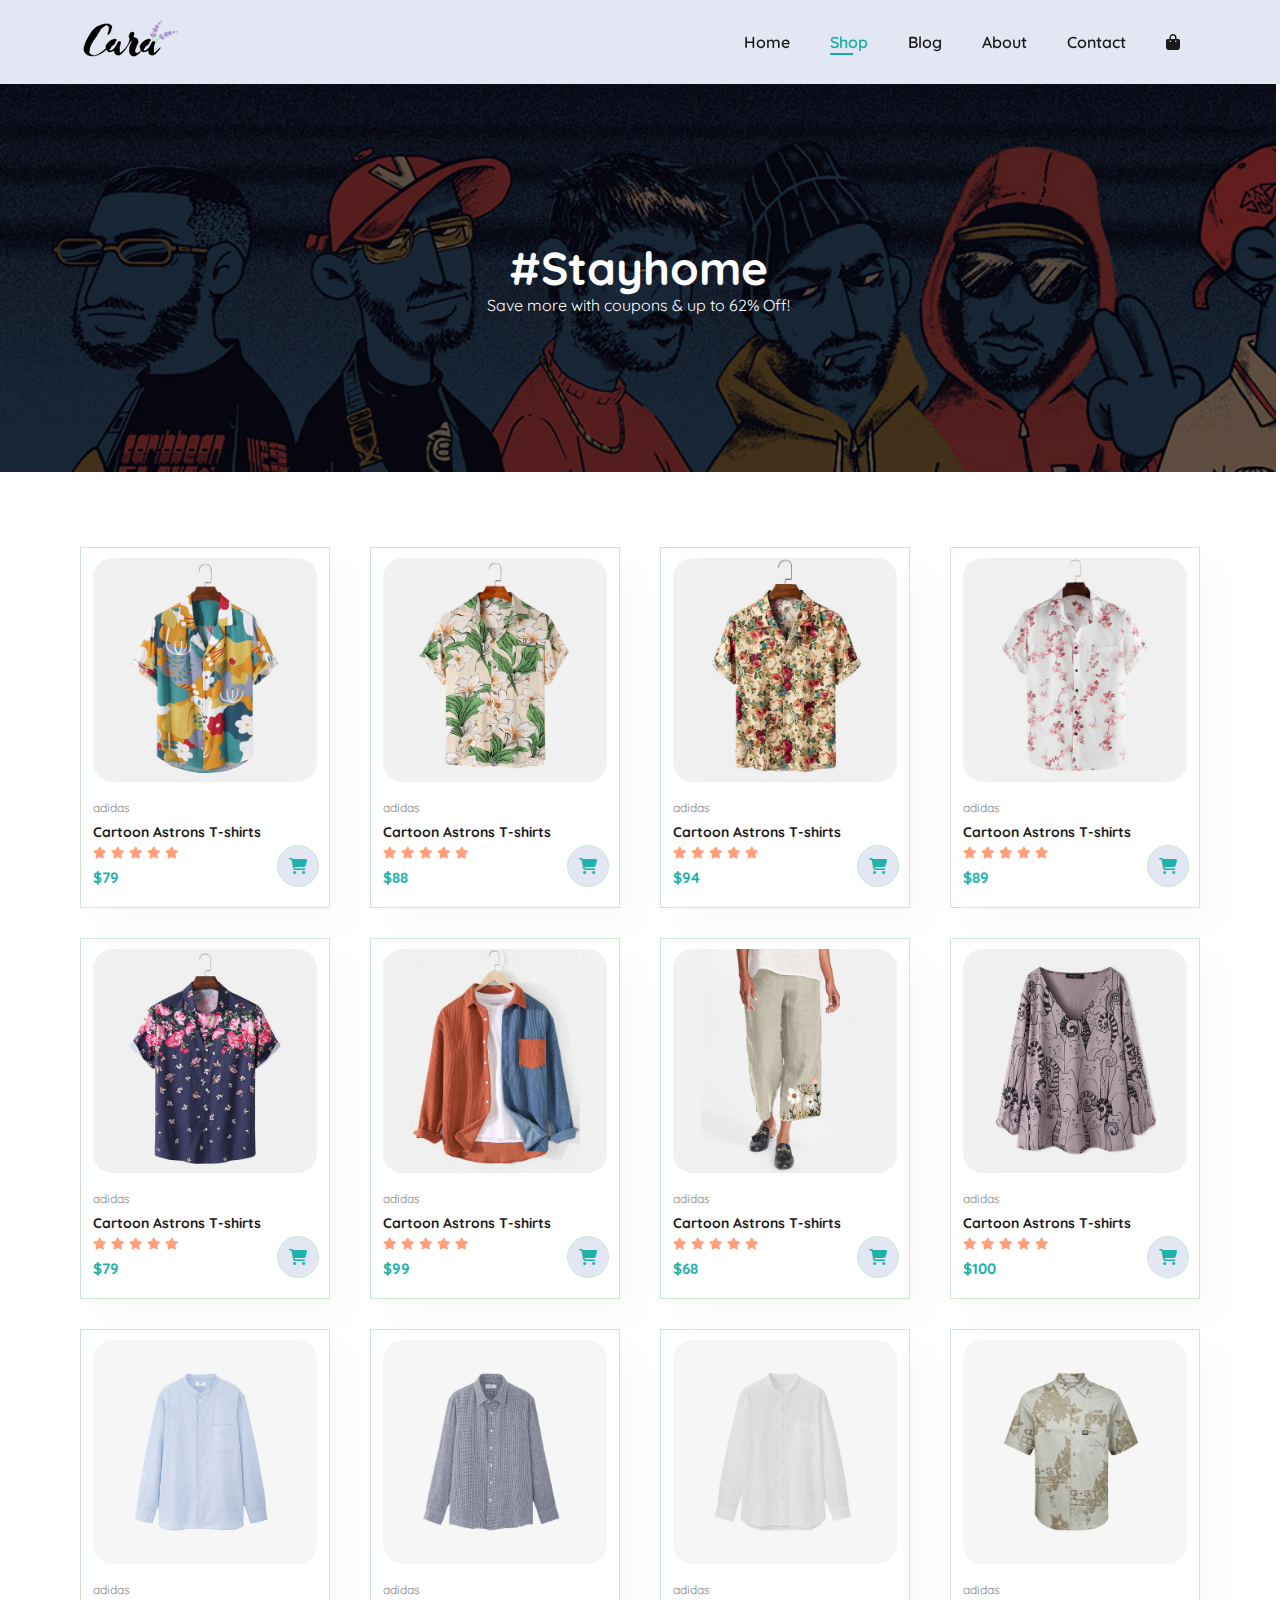
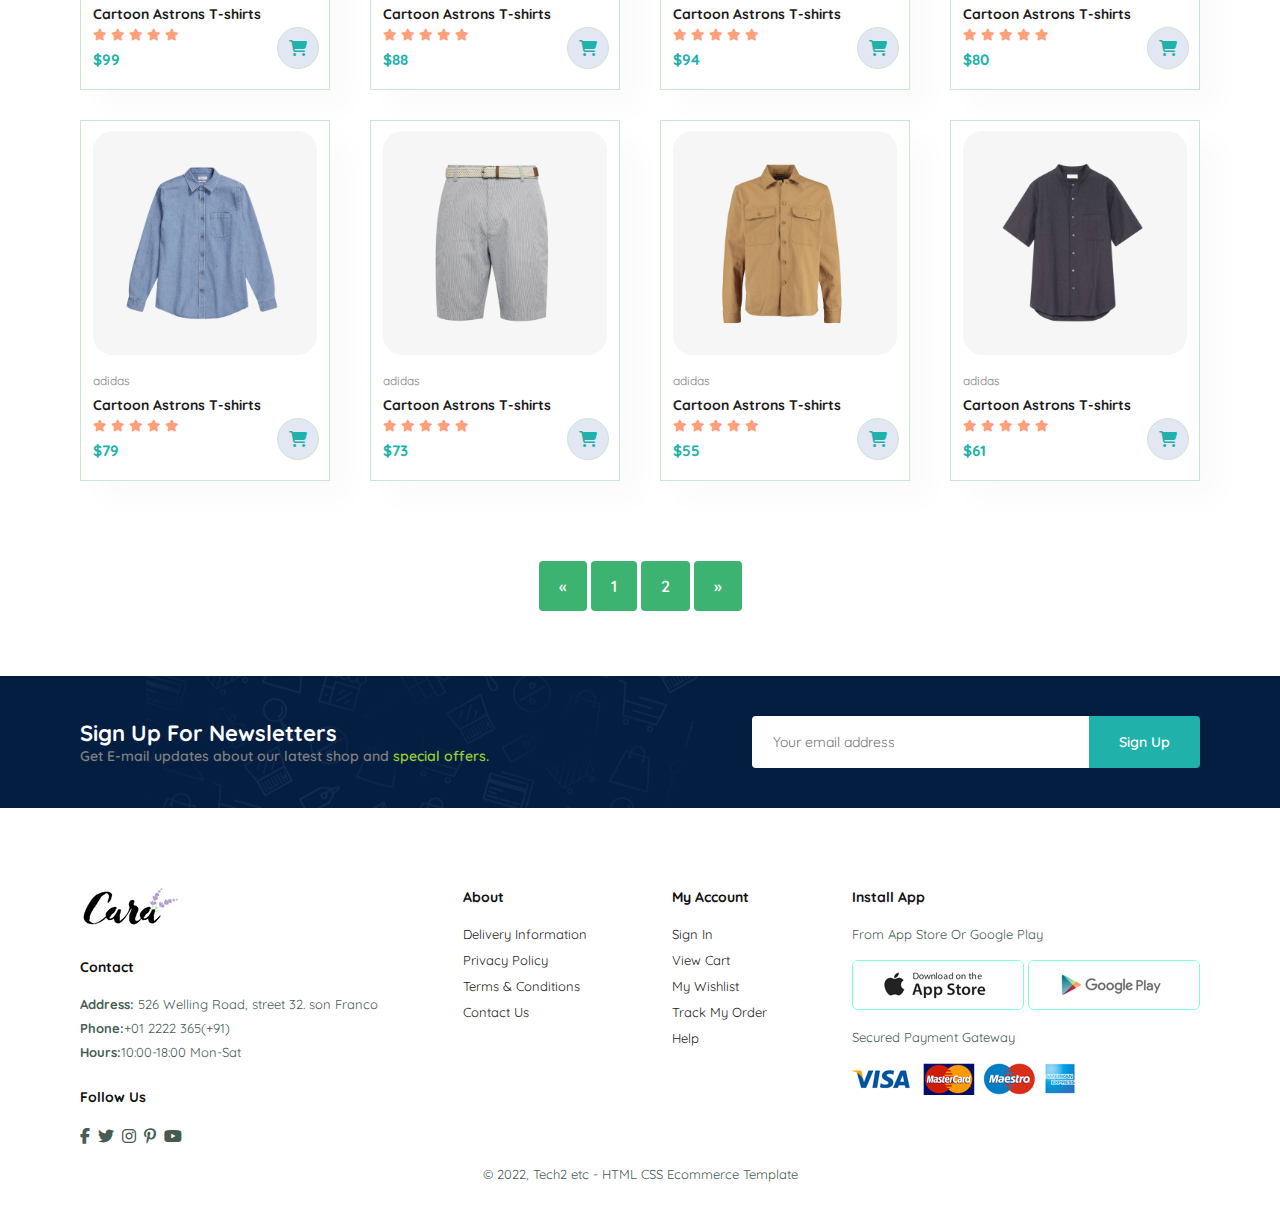
==== shop.html @ 48167051 "five" ====
<!DOCTYPE html>
<html lang="en">
  <head>
    <meta charset="UTF-8" />
    <meta http-equiv="X-UA-Compatible" content="IE=edge" />
    <meta name="viewport" content="width=device-width, initial-scale=1.0" />
    <title>Ecommerce Site</title>
    <link
      rel="stylesheet"
      href="https://cdnjs.cloudflare.com/ajax/libs/font-awesome/6.2.1/css/all.min.css"
    />
    <link rel="stylesheet" href="style.css" />
  </head>
  <body>
    <!-- header start-->
    <section id="header">
      <a href="#"><img src="img/logo.png" class="logo" alt="" /></a>
      <div>
        <ul id="navbar">
          <li><a href="index.html">Home</a></li>
          <li><a class="active" href="shop.html">Shop</a></li>
          <li><a href="blog.html">Blog</a></li>
          <li><a href="about.html">About</a></li>
          <li><a href="contact.html">Contact</a></li>
          <li>
            <a id="lg-bag" href="cart.html"
              ><i class="fa fa-bag-shopping"></i>
            </a>
          </li>
          <a href="#" id="close"><i class="fa fa-close"></i></a>
        </ul>
      </div>

      <div id="mobile">
        <a href="cart.html"><i class="fa fa-bag-shopping"></i> </a>
        <i id="bar" class="fas fa-outdent"></i>
      </div>
    </section>
    <!--header end-->

    <!--home start-->
    <section id="page-header">
      <h2>#Stayhome</h2>
      <p>Save more with coupons & up to 62% Off!</p>
    </section>
    <!--home end-->
    <!--feature product start-->
    <section id="product1" class="section-p1">
      <div class="pro-container">
        <div class="pro" onclick="window.location.href='singleproduct.html'; ">
          <img src="img/products/f1.jpg" alt="" />
          <div class="des">
            <span>adidas</span>
            <h5>Cartoon Astrons T-shirts</h5>
            <div class="star">
              <i class="fas fa-star"></i>
              <i class="fas fa-star"></i>
              <i class="fas fa-star"></i>
              <i class="fas fa-star"></i>
              <i class="fas fa-star"></i>
            </div>
            <h4>$79</h4>
          </div>
          <a href="#"><i class="fa-solid fa-cart-shopping cart"></i></a>
        </div>
        <div class="pro">
          <img src="img/products/f2.jpg" alt="" />
          <div class="des">
            <span>adidas</span>
            <h5>Cartoon Astrons T-shirts</h5>
            <div class="star">
              <i class="fas fa-star"></i>
              <i class="fas fa-star"></i>
              <i class="fas fa-star"></i>
              <i class="fas fa-star"></i>
              <i class="fas fa-star"></i>
            </div>
            <h4>$88</h4>
          </div>
          <a href="#"><i class="fa-solid fa-cart-shopping cart"></i></a>
        </div>
        <div class="pro">
          <img src="img/products/f3.jpg" alt="" />
          <div class="des">
            <span>adidas</span>
            <h5>Cartoon Astrons T-shirts</h5>
            <div class="star">
              <i class="fas fa-star"></i>
              <i class="fas fa-star"></i>
              <i class="fas fa-star"></i>
              <i class="fas fa-star"></i>
              <i class="fas fa-star"></i>
            </div>
            <h4>$94</h4>
          </div>
          <a href="#"><i class="fa-solid fa-cart-shopping cart"></i></a>
        </div>
        <div class="pro">
          <img src="img/products/f4.jpg" alt="" />
          <div class="des">
            <span>adidas</span>
            <h5>Cartoon Astrons T-shirts</h5>
            <div class="star">
              <i class="fas fa-star"></i>
              <i class="fas fa-star"></i>
              <i class="fas fa-star"></i>
              <i class="fas fa-star"></i>
              <i class="fas fa-star"></i>
            </div>
            <h4>$89</h4>
          </div>
          <a href="#"><i class="fa-solid fa-cart-shopping cart"></i></a>
        </div>
        <div class="pro">
          <img src="img/products/f5.jpg" alt="" />
          <div class="des">
            <span>adidas</span>
            <h5>Cartoon Astrons T-shirts</h5>
            <div class="star">
              <i class="fas fa-star"></i>
              <i class="fas fa-star"></i>
              <i class="fas fa-star"></i>
              <i class="fas fa-star"></i>
              <i class="fas fa-star"></i>
            </div>
            <h4>$79</h4>
          </div>
          <a href="#"><i class="fa-solid fa-cart-shopping cart"></i></a>
        </div>
        <div class="pro">
          <img src="img/products/f6.jpg" alt="" />
          <div class="des">
            <span>adidas</span>
            <h5>Cartoon Astrons T-shirts</h5>
            <div class="star">
              <i class="fas fa-star"></i>
              <i class="fas fa-star"></i>
              <i class="fas fa-star"></i>
              <i class="fas fa-star"></i>
              <i class="fas fa-star"></i>
            </div>
            <h4>$99</h4>
          </div>
          <a href="#"><i class="fa-solid fa-cart-shopping cart"></i></a>
        </div>
        <div class="pro">
          <img src="img/products/f7.jpg" alt="" />
          <div class="des">
            <span>adidas</span>
            <h5>Cartoon Astrons T-shirts</h5>
            <div class="star">
              <i class="fas fa-star"></i>
              <i class="fas fa-star"></i>
              <i class="fas fa-star"></i>
              <i class="fas fa-star"></i>
              <i class="fas fa-star"></i>
            </div>
            <h4>$68</h4>
          </div>
          <a href="#"><i class="fa-solid fa-cart-shopping cart"></i></a>
        </div>
        <div class="pro">
          <img src="img/products/f8.jpg" alt="" />
          <div class="des">
            <span>adidas</span>
            <h5>Cartoon Astrons T-shirts</h5>
            <div class="star">
              <i class="fas fa-star"></i>
              <i class="fas fa-star"></i>
              <i class="fas fa-star"></i>
              <i class="fas fa-star"></i>
              <i class="fas fa-star"></i>
            </div>
            <h4>$100</h4>
          </div>
          <a href="#"><i class="fa-solid fa-cart-shopping cart"></i></a>
        </div>

        <div class="pro">
          <img src="img/products/n1.jpg" alt="" />
          <div class="des">
            <span>adidas</span>
            <h5>Cartoon Astrons T-shirts</h5>
            <div class="star">
              <i class="fas fa-star"></i>
              <i class="fas fa-star"></i>
              <i class="fas fa-star"></i>
              <i class="fas fa-star"></i>
              <i class="fas fa-star"></i>
            </div>
            <h4>$99</h4>
          </div>
          <a href="#"><i class="fa-solid fa-cart-shopping cart"></i></a>
        </div>
        <div class="pro">
          <img src="img/products/n2.jpg" alt="" />
          <div class="des">
            <span>adidas</span>
            <h5>Cartoon Astrons T-shirts</h5>
            <div class="star">
              <i class="fas fa-star"></i>
              <i class="fas fa-star"></i>
              <i class="fas fa-star"></i>
              <i class="fas fa-star"></i>
              <i class="fas fa-star"></i>
            </div>
            <h4>$88</h4>
          </div>
          <a href="#"><i class="fa-solid fa-cart-shopping cart"></i></a>
        </div>
        <div class="pro">
          <img src="img/products/n3.jpg" alt="" />
          <div class="des">
            <span>adidas</span>
            <h5>Cartoon Astrons T-shirts</h5>
            <div class="star">
              <i class="fas fa-star"></i>
              <i class="fas fa-star"></i>
              <i class="fas fa-star"></i>
              <i class="fas fa-star"></i>
              <i class="fas fa-star"></i>
            </div>
            <h4>$94</h4>
          </div>
          <a href="#"><i class="fa-solid fa-cart-shopping cart"></i></a>
        </div>
        <div class="pro">
          <img src="img/products/n4.jpg" alt="" />
          <div class="des">
            <span>adidas</span>
            <h5>Cartoon Astrons T-shirts</h5>
            <div class="star">
              <i class="fas fa-star"></i>
              <i class="fas fa-star"></i>
              <i class="fas fa-star"></i>
              <i class="fas fa-star"></i>
              <i class="fas fa-star"></i>
            </div>
            <h4>$80</h4>
          </div>
          <a href="#"><i class="fa-solid fa-cart-shopping cart"></i></a>
        </div>
        <div class="pro">
          <img src="img/products/n5.jpg" alt="" />
          <div class="des">
            <span>adidas</span>
            <h5>Cartoon Astrons T-shirts</h5>
            <div class="star">
              <i class="fas fa-star"></i>
              <i class="fas fa-star"></i>
              <i class="fas fa-star"></i>
              <i class="fas fa-star"></i>
              <i class="fas fa-star"></i>
            </div>
            <h4>$79</h4>
          </div>
          <a href="#"><i class="fa-solid fa-cart-shopping cart"></i></a>
        </div>
        <div class="pro">
          <img src="img/products/n6.jpg" alt="" />
          <div class="des">
            <span>adidas</span>
            <h5>Cartoon Astrons T-shirts</h5>
            <div class="star">
              <i class="fas fa-star"></i>
              <i class="fas fa-star"></i>
              <i class="fas fa-star"></i>
              <i class="fas fa-star"></i>
              <i class="fas fa-star"></i>
            </div>
            <h4>$73</h4>
          </div>
          <a href="#"><i class="fa-solid fa-cart-shopping cart"></i></a>
        </div>
        <div class="pro">
          <img src="img/products/n7.jpg" alt="" />
          <div class="des">
            <span>adidas</span>
            <h5>Cartoon Astrons T-shirts</h5>
            <div class="star">
              <i class="fas fa-star"></i>
              <i class="fas fa-star"></i>
              <i class="fas fa-star"></i>
              <i class="fas fa-star"></i>
              <i class="fas fa-star"></i>
            </div>
            <h4>$55</h4>
          </div>
          <a href="#"><i class="fa-solid fa-cart-shopping cart"></i></a>
        </div>
        <div class="pro">
          <img src="img/products/n8.jpg" alt="" />
          <div class="des">
            <span>adidas</span>
            <h5>Cartoon Astrons T-shirts</h5>
            <div class="star">
              <i class="fas fa-star"></i>
              <i class="fas fa-star"></i>
              <i class="fas fa-star"></i>
              <i class="fas fa-star"></i>
              <i class="fas fa-star"></i>
            </div>
            <h4>$61</h4>
          </div>
          <a href="#"><i class="fa-solid fa-cart-shopping cart"></i></a>
        </div>
      </div>
    </section>
    <!--feature product end-->
    <!--pagination start-->
    <section id="pagination" class="section-p1">
      <a href="#">&laquo;</a>
      <a href="#">1</a>
      <a href="#">2</a>
      <a href="#">&raquo;</a>
    </section>
    <!--pagination end-->
    <!--News latter start-->
    <section id="newsletter" class="section-p1 section-m1">
      <div class="newstext">
        <h4>Sign Up For Newsletters</h4>
        <p>
          Get E-mail updates about our latest shop and
          <span>special offers.</span>
        </p>
      </div>
      <div class="form">
        <input type="text" placeholder="Your email address" />
        <button class="normal">Sign Up</button>
      </div>
    </section>
    <!--News latter end-->
    <!--footer start-->
    <footer class="section-p1">
      <div class="col">
        <img class="logo" src="img/logo.png" alt="" />
        <h4>Contact</h4>
        <p><strong>Address:</strong> 526 Welling Road, street 32. son Franco</p>
        <p><strong>Phone:</strong>+01 2222 365(+91)</p>
        <p><strong>Hours:</strong>10:00-18:00 Mon-Sat</p>
        <div class="follow">
          <h4>Follow Us</h4>
          <div class="icon">
            <i class="fab fa-facebook-f"></i>
            <i class="fab fa-twitter"></i>
            <i class="fab fa-instagram"></i>
            <i class="fab fa-pinterest-p"></i>
            <i class="fab fa-youtube"></i>
          </div>
        </div>
      </div>

      <div class="col">
        <h4>About</h4>
        <a href="#">Delivery Information</a>
        <a href="#">Privacy Policy</a>
        <a href="#">Terms & Conditions</a>
        <a href="#">Contact Us</a>
      </div>
      <div class="col">
        <h4>My Account</h4>
        <a href="#">Sign In</a>
        <a href="#">View Cart</a>
        <a href="#">My Wishlist</a>
        <a href="#">Track My Order</a>
        <a href="#">Help</a>
      </div>

      <div class="col install">
        <h4>Install App</h4>
        <p>From App Store Or Google Play</p>
        <div class="row">
          <img src="img/pay/app.jpg" alt="" />
          <img src="img/pay/play.jpg" alt="" />
        </div>
        <p>Secured Payment Gateway</p>
        <img src="img/pay/pay.png" alt="" />
      </div>

      <div class="copyright">
        <p>&copy; 2022, Tech2 etc - HTML CSS Ecommerce Template</p>
      </div>
    </footer>
    <!--footer end-->

    <script src="script.js"></script>
  </body>
</html>
---- style.css ----
@import url("https://fonts.googleapis.com/css2?family=Quicksand:wght@300;400;500;600;700&family=Roboto:ital,wght@0,100;0,300;0,400;0,500;0,700;0,900;1,100;1,300;1,400;1,500;1,700;1,900&display=swap");
* {
  margin: 0;
  padding: 0;
  box-shadow: border-box;
  font-family: "Quicksand", sans-serif;
}
h1 {
  font-size: 50px;
  line-height: 64px;
  color: rgb(16, 16, 16);
}

h2 {
  font-size: 46px;
  line-height: 54px;
  color: rgb(16, 16, 16);
}
h4 {
  font-size: 20px;
  color: rgb(16, 16, 16);
}
h6 {
  font-weight: 700;
  font-size: 12px;
}
p {
  font-size: 16px;
  color: rgb(69, 93, 83);
}
.section-p1 {
  padding: 40px 80px;
}
.section-m1 {
  margin: 40px 0;
}
button.normal {
  font-size: 14px;
  font-weight: 600;
  padding: 15px 30px;
  color: black;
  background-color: white;
  border-radius: 4px;
  cursor: pointer;
  border: none;
  outline: none;
  transition: 0.2s;
}
button.white {
  font-size: 13px;
  font-weight: 600;
  padding: 11px 18px;
  color: white;
  background-color: transparent;
  cursor: pointer;
  border: 1px solid white;
  outline: none;
  transition: 0.2s;
}
body {
  width: 100%;
}
/*header start*/
#header {
  display: flex;
  align-items: center;
  justify-content: space-between;
  padding: 20px 80px;
  background-color: rgb(227, 230, 243);
  box-shadow: 0 5px 15px rgba(0, 0, 0, 0.06);
  z-index: 999;
  position: sticky;
  top: 0;
  left: 0;
}
#navbar {
  display: flex;
  align-items: center;
  justify-content: center;
}
#navbar li {
  list-style: none;
  padding: 0 20px;
  position: relative;
}
#navbar li a {
  text-decoration: none;
  font-size: 16px;
  font-weight: 600;
  color: rgb(26, 26, 26);
  transition: 0.3s ease;
}
#navbar li a:hover,
#navbar li a.active {
  color: rgb(23, 171, 161);
}
#navbar li a.active::after,
#navbar li a:hover::after {
  content: "";
  height: 2px;
  width: 30%;
  background: rgb(23, 171, 161);
  position: absolute;
  bottom: -3px;
  left: 20px;
}
#mobile {
  display: none;
  align-items: center;
}
#close {
  display: none;
}
/*header end*/

/*Home start*/
#hero {
  background-image: url(img/hero4.png);
  height: 90vh;
  width: auto;
  background-size: cover;
  background-position: top 25% right 0;
  padding: 0 80px;
  display: flex;
  align-items: flex-start;
  justify-content: center;
  flex-direction: column;
}
#hero h4 {
  padding-bottom: 15px;
}
#hero h1 {
  color: rgb(8, 129, 120);
}
#hero button {
  background-image: url(img/button.png);
  background-color: transparent;
  color: rgb(8, 129, 120);
  border: none;
  padding: 14px 80px 14px 65px;
  background-repeat: no-repeat;
  cursor: pointer;
  font-weight: 700;
  font-size: 15px;
}
/*home end*/

/*feature start*/
#feature {
  display: flex;
  justify-content: space-between;
  align-items: center;
  flex-wrap: wrap;
}
#feature .fe-box {
  width: 150px;
  text-align: center;
  padding: 25px 15px;
  box-shadow: 20px 20px 34px rgba(0, 0, 0, 0.05);
  border: 1px solid rgb(204, 231, 208);
  border-radius: 4px;
  margin: 15px 0;
}
#feature .fe-box:hover {
  box-shadow: 10px 10px 54px rgba(70, 60, 220, 0.02);
}
#feature .fe-box h6 {
  display: inline-block;
  padding: 9px 8px 9px 8px;
  line-height: 1px;
  border-radius: 4px;
  color: rgb(23, 171, 161);
  background-color: lightcyan;
}
#feature .fe-box img {
  width: 100%;
  margin-bottom: 10px;
}
#feature .fe-box:nth-child(2) h6 {
  background-color: lightpink;
}
#feature .fe-box:nth-child(3) h6 {
  background-color: lightgreen;
}
#feature .fe-box:nth-child(4) h6 {
  background-color: lightblue;
}
#feature .fe-box:nth-child(5) h6 {
  background-color: lightsteelblue;
}
#feature .fe-box:nth-child(6) h6 {
  background-color: lightyellow;
}

/*feature end*/

/*feature product start*/
#product1 {
  text-align: center;
}
#product1 .pro {
  width: 20%;
  min-width: 200px;
  padding: 10px 12px;
  border: 1px solid rgb(204, 231, 208);
  cursor: pointer;
  box-shadow: 20px 20px 30px rgba(0, 0, 0, 0.02);
  margin: 15px 0;
  transition: 0.2s ease;
  position: relative;
}
#product1 .pro img {
  width: 100%;
  border-radius: 20px;
}
#product1 .pro:hover {
  box-shadow: 20px 20px 30px rgba(0, 0, 0, 0.06);
}
#product1 .pro .des {
  text-align: start;
  padding: 10px 0;
}
#product1 .pro .des span {
  color: gray;
  font-size: 12px;
}
#product1 .pro .des h5 {
  padding-top: 7px;
  color: rgb(26, 26, 26);
  font-size: 14px;
}
#product1 .pro .des i {
  font-size: 12px;
  color: lightsalmon;
}
#product1 .pro .des h4 {
  padding-top: 7px;
  font-size: 15px;
  font-weight: 700;
  color: lightseagreen;
}
#product1 .pro .cart {
  width: 40px;
  height: 40px;
  background-color: rgb(227, 230, 243);
  color: lightseagreen;
  position: absolute;
  bottom: 20px;
  right: 10px;
  border-radius: 50px;
  border: 1px solid rgb(204, 231, 208);
  line-height: 40px;
  font-weight: bold;
}
#product1 .pro-container {
  display: flex;
  justify-content: space-between;
  padding-top: 20px;
  flex-wrap: wrap;
}
/*feature product end*/
/* banner start*/
#banner {
  display: flex;
  justify-content: center;
  flex-direction: column;
  align-items: center;
  text-align: center;
  background-image: url(img/banner/b2.jpg);
  width: 100%;
  height: 40vh;
  background-size: cover;
  background-position: center;
}
#banner h4 {
  color: white;
  font-size: 16px;
}
#banner h2 {
  color: white;
  font-size: 30px;
  padding: 10px 0;
}
#banner h2 span {
  color: salmon;
}
#banner button:hover {
  background: lightseagreen;
  color: white;
}
/*banner end*/
/*small banner start*/
#sm-banner {
  display: flex;
  justify-content: space-between;
  flex-wrap: wrap;
}
#sm-banner .banner-box {
  display: flex;
  justify-content: center;
  flex-direction: column;
  align-items: flex-start;
  background-image: url(img/banner/b17.jpg);
  min-width: 530px;
  height: 50vh;
  background-size: cover;
  background-position: center;
  padding: 30px;
}
#sm-banner .banner-box2 {
  background-image: url(img/banner/b10.jpg);
}
#sm-banner h4 {
  color: white;
  font-size: 20px;
  font-weight: 300;
}
#sm-banner h2 {
  color: white;
  font-size: 20px;
  font-weight: 800;
}
#sm-banner span {
  color: white;
  font-size: 14px;
  font-weight: 500;
  padding-bottom: 15px;
}
#sm-banner .banner-box:hover button {
  background-color: lightseagreen;
  border: 1px solid lightseagreen;
}
/*small banner end*/
/*another small banner start*/
#banner3 {
  display: flex;
  justify-content: space-between;
  flex-wrap: wrap;
  padding: 0 80px;
}
#banner3 .banner-box {
  display: flex;
  justify-content: center;
  flex-direction: column;
  align-items: flex-start;
  background-image: url(img/banner/b7.jpg);
  min-width: 29%;
  height: 30vh;
  background-size: cover;
  background-position: center;
  padding: 10px;
  margin-bottom: 20px;
}
#banner3 .banner-box2 {
  background-image: url(img/banner/b4.jpg);
}
#banner3 .banner-box3 {
  background-image: url(img/banner/b18.jpg);
}
#banner3 h2 {
  color: white;
  font-weight: 900;
  font-size: 22px;
}
#banner3 h3 {
  color: crimson;
  font-weight: 800;
  font-size: 15px;
}
/*another small banner end*/
/*News letter start*/
#newsletter {
  display: flex;
  justify-content: space-between;
  align-items: center;
  align-items: center;
  background-image: url("img/banner/b14.png");
  background-repeat: no-repeat;
  background-position: 20% 30%;
  background-color: rgb(4, 30, 66);
}
#newsletter h4 {
  font-size: 22px;
  font-weight: 700;
  color: white;
}
#newsletter p {
  font-size: 14px;
  font-weight: 600;
  color: gray;
}
#newsletter p span {
  color: yellowgreen;
}
#newsletter input {
  height: 3.125rem;
  padding: 0 1.25rem;
  font-size: 14px;
  width: 100%;
  border: 1px solid transparent;
  border-radius: 4px;
  outline: none;
  border-top-right-radius: 0;
  border-bottom-right-radius: 0;
}
#newsletter button {
  background-color: lightseagreen;
  color: white;
  white-space: nowrap;
  border-top-left-radius: 0;
  border-bottom-left-radius: 0;
}
#newsletter .form {
  display: flex;
  width: 40%;
}
/*news latter end */

/*footer start*/
footer {
  display: flex;
  justify-content: space-between;
  flex-wrap: wrap;
}
footer .col {
  display: flex;
  flex-direction: column;
  align-items: flex-start;
  margin-bottom: 20px;
}
footer .logo {
  margin-bottom: 30px;
}
footer h4 {
  font-size: 14px;
  padding-bottom: 20px;
}
footer p {
  font-size: 13px;
  margin: 0 0 8px 0;
}
footer a {
  font-size: 13px;
  text-decoration: none;
  color: rgb(34, 34, 34);
  margin-bottom: 10px;
}
footer .follow {
  margin-top: 20px;
}
footer .follow i {
  color: rgb(70, 91, 82);
  padding-right: 4px;
  cursor: pointer;
}
footer .install .row img {
  border: 1px solid aquamarine;
  border-radius: 6px;
}
footer .install img {
  margin: 10px 0 15px 0;
}
footer .follow i:hover,
footer a:hover {
  color: rgb(22, 227, 159);
}
footer .copyright {
  width: 100%;
  text-align: center;
}
/*footer end*/
/*shop page start*/
#page-header {
  background-image: url(img/banner/b1.jpg);
  width: 97.5%;
  height: 40vh;
  background-size: cover;
  display: flex;
  justify-content: center;
  text-align: center;
  flex-direction: column;
  padding: 14px;
}
#page-header h2,
#page-header p {
  color: white;
}
#pagination {
  text-align: center;
}
#pagination a {
  text-decoration: none;
  background-color: mediumseagreen;
  padding: 15px 20px;
  border-radius: 4px;
  color: white;
  font-weight: 600;
}

#prodetails {
  display: flex;
  margin-top: 20px;
}
#prodetails .single-pro-image {
  width: 40%;
  margin-right: 50px;
}
.small-img-group {
  display: flex;
  justify-content: space-between;
}
.small-img-col {
  flex-basis: 24%;
  cursor: pointer;
}
#prodetails .single-pro-details {
  width: 50%;
  padding-top: 30px;
}
#prodetails .single-pro-details h4 {
  padding: 40px 0 20px 0;
}
#prodetails .single-pro-details h2 {
  font-size: 26px;
}
#prodetails .single-pro-details select {
  display: block;
  padding: 5px 10px;
  margin-bottom: 10px;
}
#prodetails .single-pro-details input {
  width: 45px;
  height: 40px;
  padding-left: 10px;
  font-size: 16px;
  margin-right: 10px;
}
#prodetails .single-pro-details input:focus {
  outline: none;
}
#prodetails .single-pro-details button {
  color: white;
  background-color: green;
}
#prodetails .single-pro-details span {
  line-height: 25px;
}
/*shop page end*/

/* start media query*/
@media (max-width: 799px) {
  .section-p1 {
    padding: 40px 40px;
  }
  #navbar {
    display: flex;
    flex-direction: column;
    align-items: flex-start;
    justify-content: flex-start;
    position: fixed;
    top: 0;
    right: -300px;
    height: 100vh;
    width: 300px;
    background-color: aliceblue;
    box-shadow: 0 40px 60px rgba(0, 0, 0, 0.01);
    padding: 80px 0 0 10px;
    transition: 0.3s;
  }
  #navbar.active {
    right: 0px;
  }
  #navbar li {
    margin-bottom: 25px;
  }
  #mobile {
    display: flex;
    align-items: center;
  }
  #mobile i {
    color: black;
    font-size: 24px;
    padding-left: 20px;
  }
  #close {
    display: initial;
    position: absolute;
    top: 30px;
    left: 30px;
    color: black;
    font: 24px;
  }
  #lg-bag {
    display: none;
  }
  #hero {
    height: 70vh;
    background-position: top 30% right 30%;
    padding: 0 80px;
  }
  #feature {
    justify-content: center;
  }
  #feature .fe-box {
    margin: 15px 15px;
  }
  #product1 .pro-container {
    justify-content: center;
  }
  #product1 .pro {
    margin: 15px;
  }
  #banner {
    height: 20vh;
  }
  #sm-banner .banner-box {
    min-width: auto;
    height: 30vh;
  }
  #banner3 {
    padding: 0 40px;
  }
  #banner3 .banner-box {
    width: 28%;
  }

  #newsletter {
    flex-direction: column;
    padding: 40px 20px;
  }
  #newsletter .form {
    width: 70%;
    margin-top: 20px;
  }
}

@media (max-width: 477px) {
  #header {
    padding: 10px 30px;
  }
  #hero {
    padding: 0 20px;
    background-position: 55%;
  }
  h2 {
    font-size: 32px;
  }
  h1 {
    font-size: 38px;
  }
  .section-p1 {
    padding: 20px;
  }
  #feature {
    justify-content: space-between;
  }
  #feature .fe-box {
    width: 120px;
    margin: 0 0 15px 0;
  }
  #product1 .pro {
    width: 100%;
  }
  #banner {
    height: 40vh;
  }
  #sm-banner .banner-box {
    min-width: 80%;
    height: 30vh;
  }
  #sm-banner .banner-box2 {
    margin-top: 20px;
  }
  #banner3 {
    display: flex;
    justify-content: space-between;
    width: auto;
    padding: 0 35px 0px 20px;
  }
  #banner3 .banner-box {
    width: 100%;
  }
  #newsletter {
    flex-direction: column;
    padding: 40px 20px;
  }
  #newsletter .form {
    width: 90%;
    margin-top: 20px;
  }
  /*single product*/
  #prodetails {
    display: flex;
    flex-direction: column;
  }
  #prodetails .single-pro-image {
    width: 100%;
    margin-right: 0px;
  }
  #prodetails .single-pro-details {
    width: 100%;
    margin: 5px;
  }
}
/*media query end*/
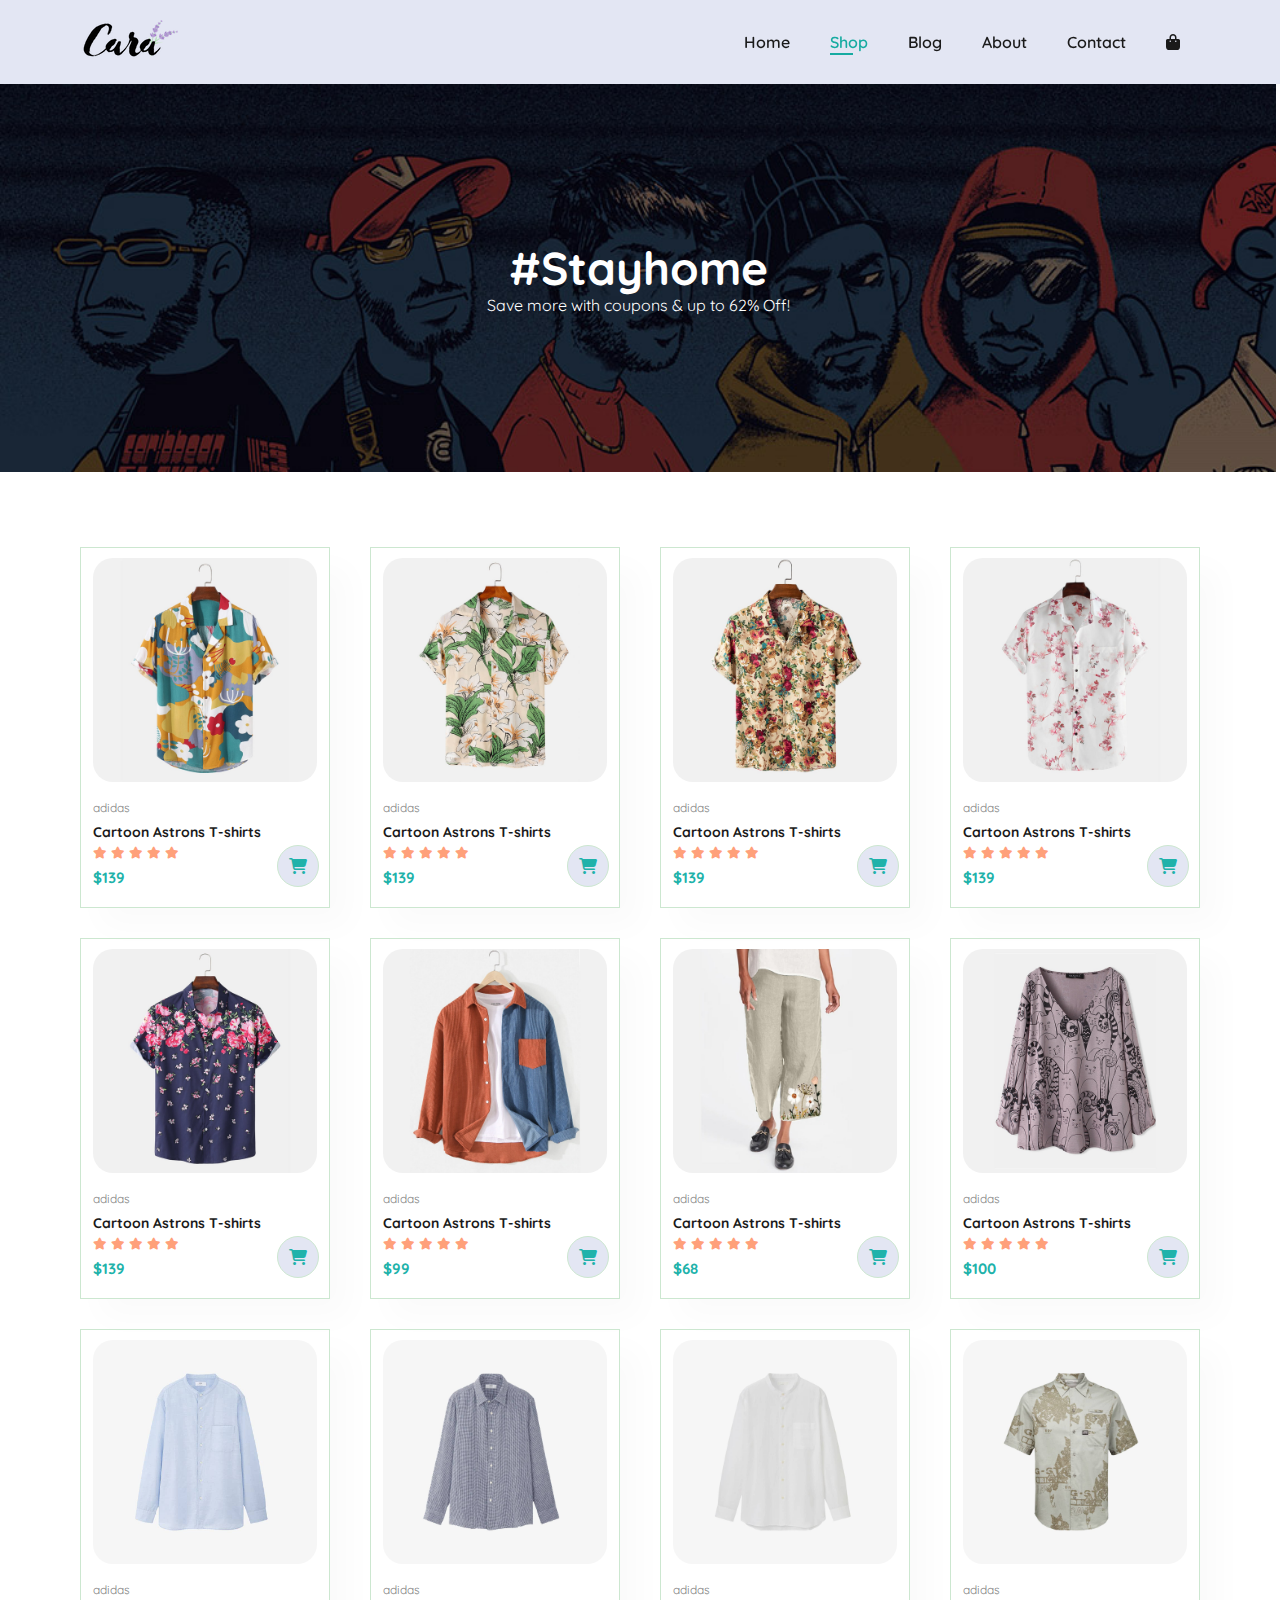
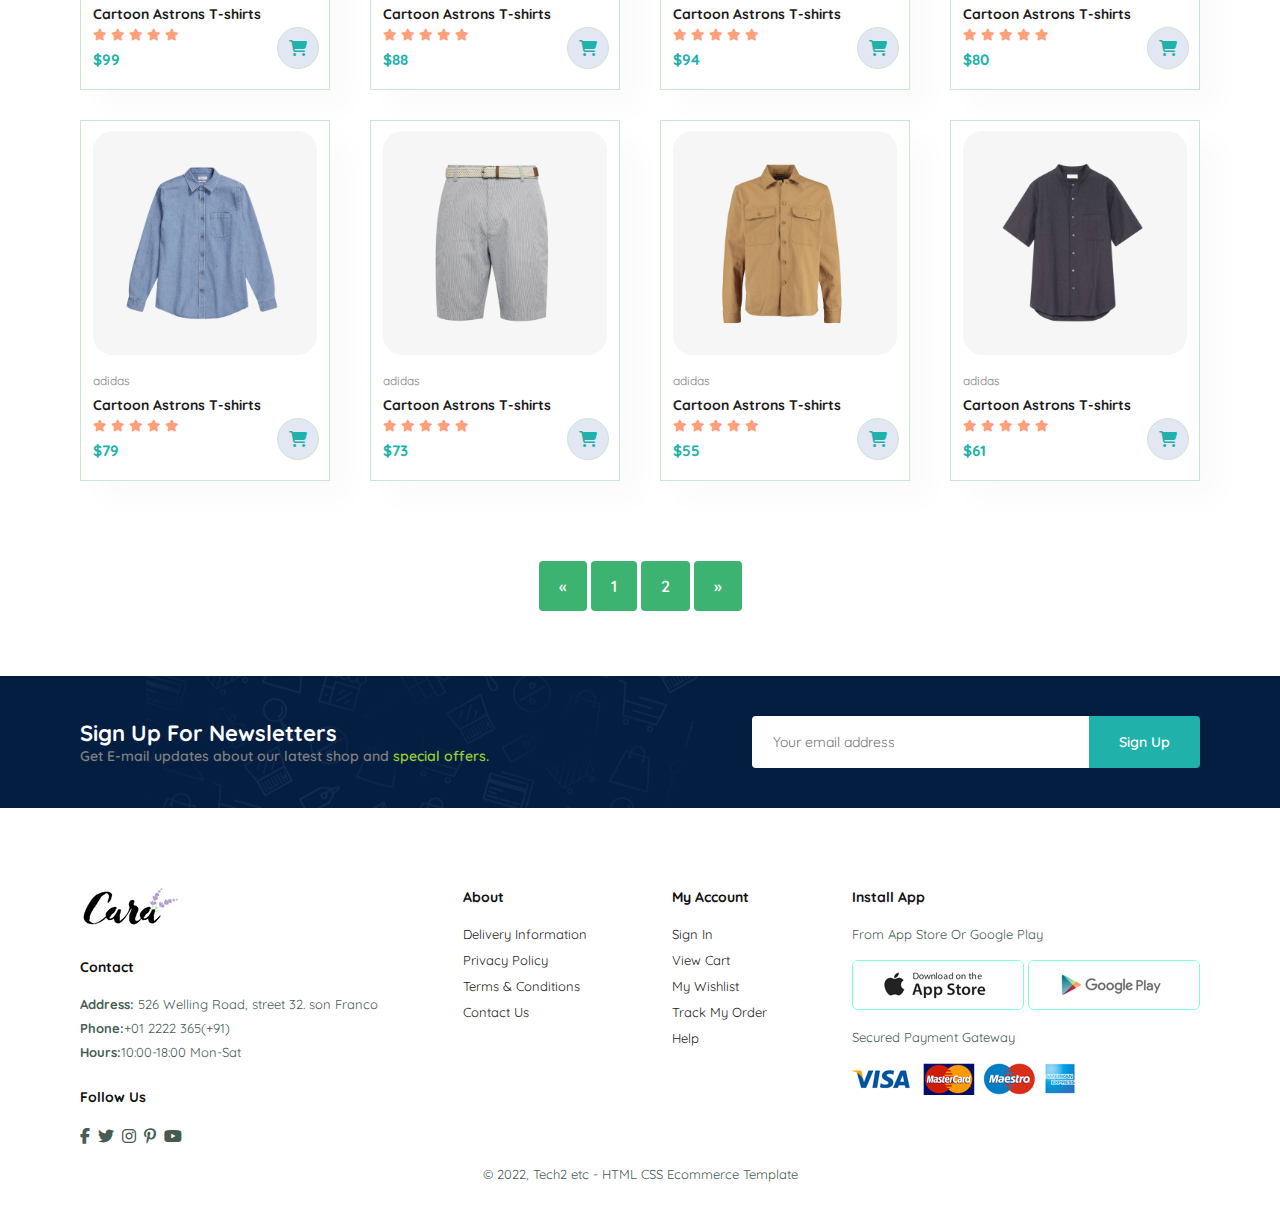
==== commit 96a5da86: "Update shop.html" ====
--- a/shop.html
+++ b/shop.html
@@ -47,7 +47,7 @@
     <!--feature product start-->
     <section id="product1" class="section-p1">
       <div class="pro-container">
-        <div class="pro" onclick="window.location.href='singleproduct.html'; ">
+        <div class="pro" onclick="window.location.href='singleproduct1.html'; ">
           <img src="img/products/f1.jpg" alt="" />
           <div class="des">
             <span>adidas</span>
@@ -59,11 +59,11 @@
               <i class="fas fa-star"></i>
               <i class="fas fa-star"></i>
             </div>
-            <h4>$79</h4>
-          </div>
-          <a href="#"><i class="fa-solid fa-cart-shopping cart"></i></a>
-        </div>
-        <div class="pro">
+            <h4>$139</h4>
+          </div>
+          <a href="#"><i class="fa-solid fa-cart-shopping cart"></i></a>
+        </div>
+        <div class="pro" onclick="window.location.href='singleproduct2.html'; ">
           <img src="img/products/f2.jpg" alt="" />
           <div class="des">
             <span>adidas</span>
@@ -75,11 +75,11 @@
               <i class="fas fa-star"></i>
               <i class="fas fa-star"></i>
             </div>
-            <h4>$88</h4>
-          </div>
-          <a href="#"><i class="fa-solid fa-cart-shopping cart"></i></a>
-        </div>
-        <div class="pro">
+            <h4>$139</h4>
+          </div>
+          <a href="#"><i class="fa-solid fa-cart-shopping cart"></i></a>
+        </div>
+        <div class="pro" onclick="window.location.href='singleproduct3.html'; ">
           <img src="img/products/f3.jpg" alt="" />
           <div class="des">
             <span>adidas</span>
@@ -91,11 +91,11 @@
               <i class="fas fa-star"></i>
               <i class="fas fa-star"></i>
             </div>
-            <h4>$94</h4>
-          </div>
-          <a href="#"><i class="fa-solid fa-cart-shopping cart"></i></a>
-        </div>
-        <div class="pro">
+            <h4>$139</h4>
+          </div>
+          <a href="#"><i class="fa-solid fa-cart-shopping cart"></i></a>
+        </div>
+        <div class="pro" onclick="window.location.href='singleproduct4.html'; ">
           <img src="img/products/f4.jpg" alt="" />
           <div class="des">
             <span>adidas</span>
@@ -107,7 +107,7 @@
               <i class="fas fa-star"></i>
               <i class="fas fa-star"></i>
             </div>
-            <h4>$89</h4>
+            <h4>$139</h4>
           </div>
           <a href="#"><i class="fa-solid fa-cart-shopping cart"></i></a>
         </div>
@@ -123,7 +123,7 @@
               <i class="fas fa-star"></i>
               <i class="fas fa-star"></i>
             </div>
-            <h4>$79</h4>
+            <h4>$139</h4>
           </div>
           <a href="#"><i class="fa-solid fa-cart-shopping cart"></i></a>
         </div>
